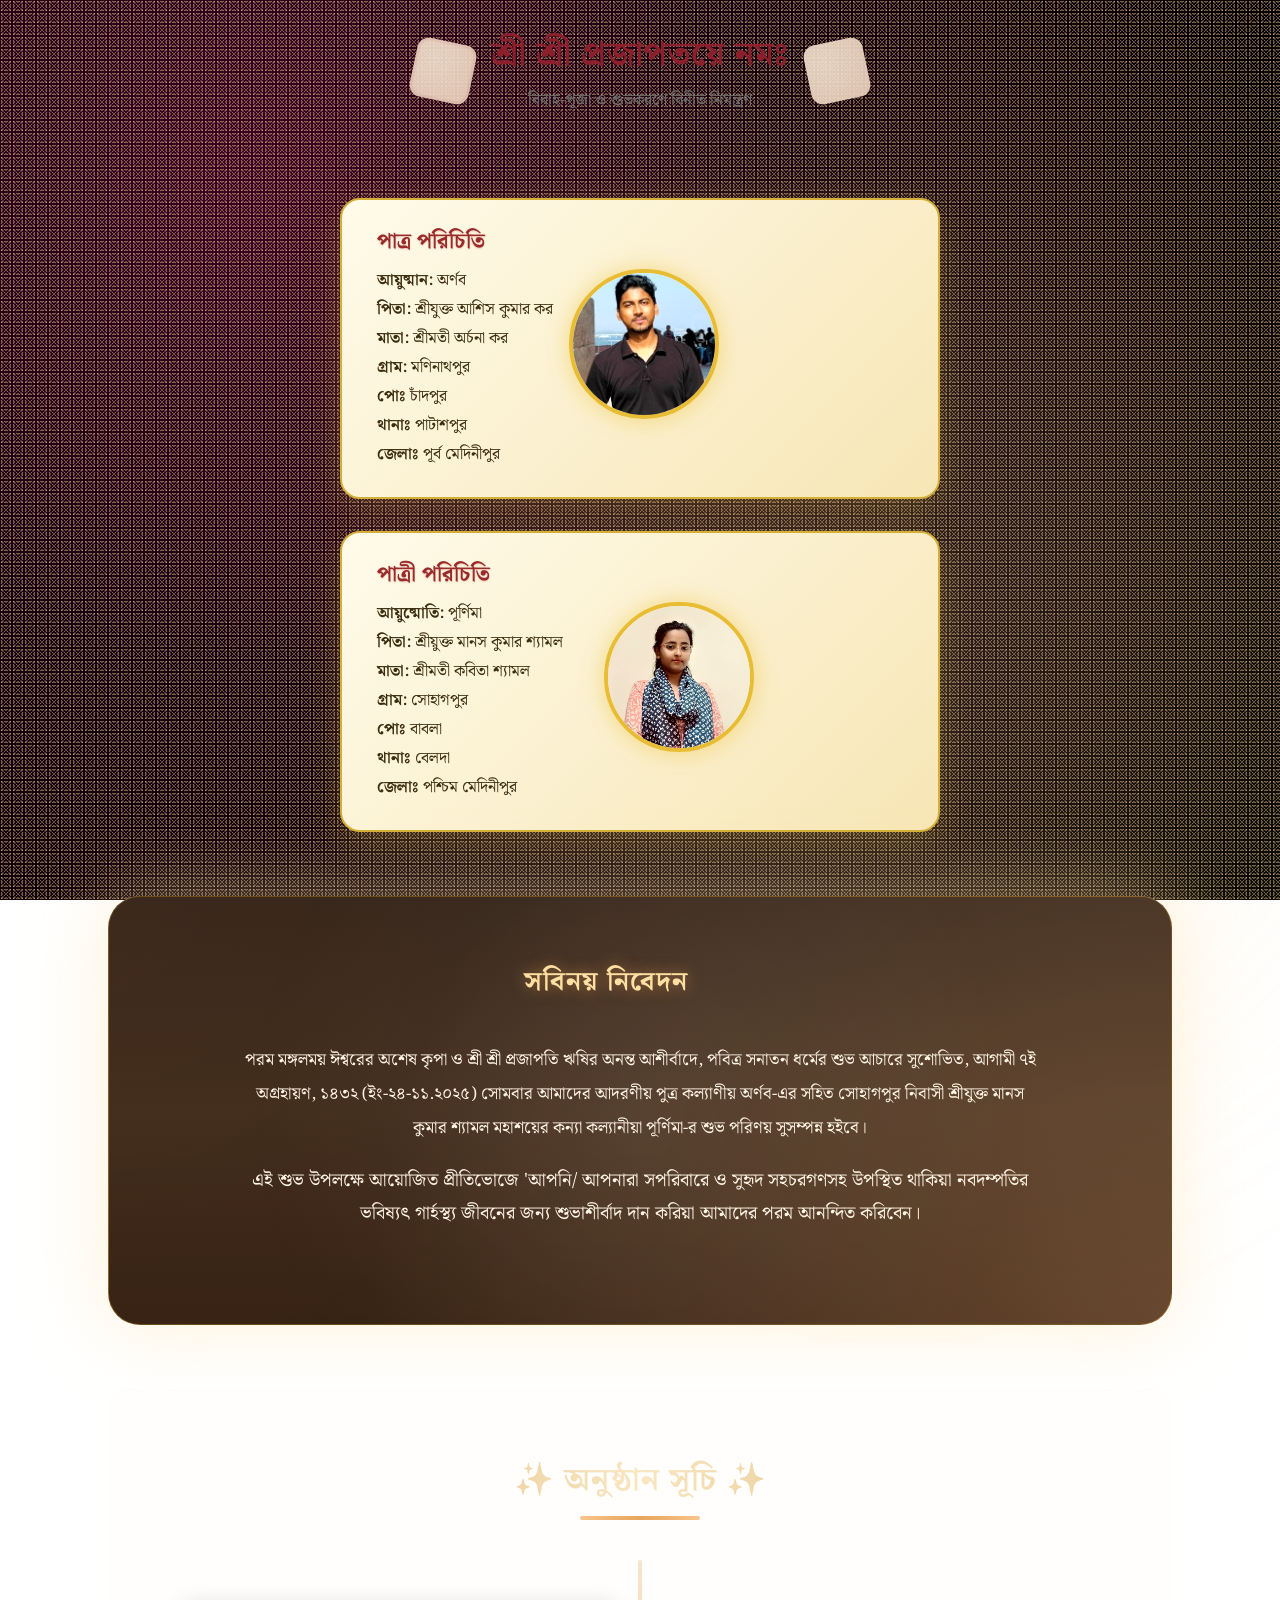
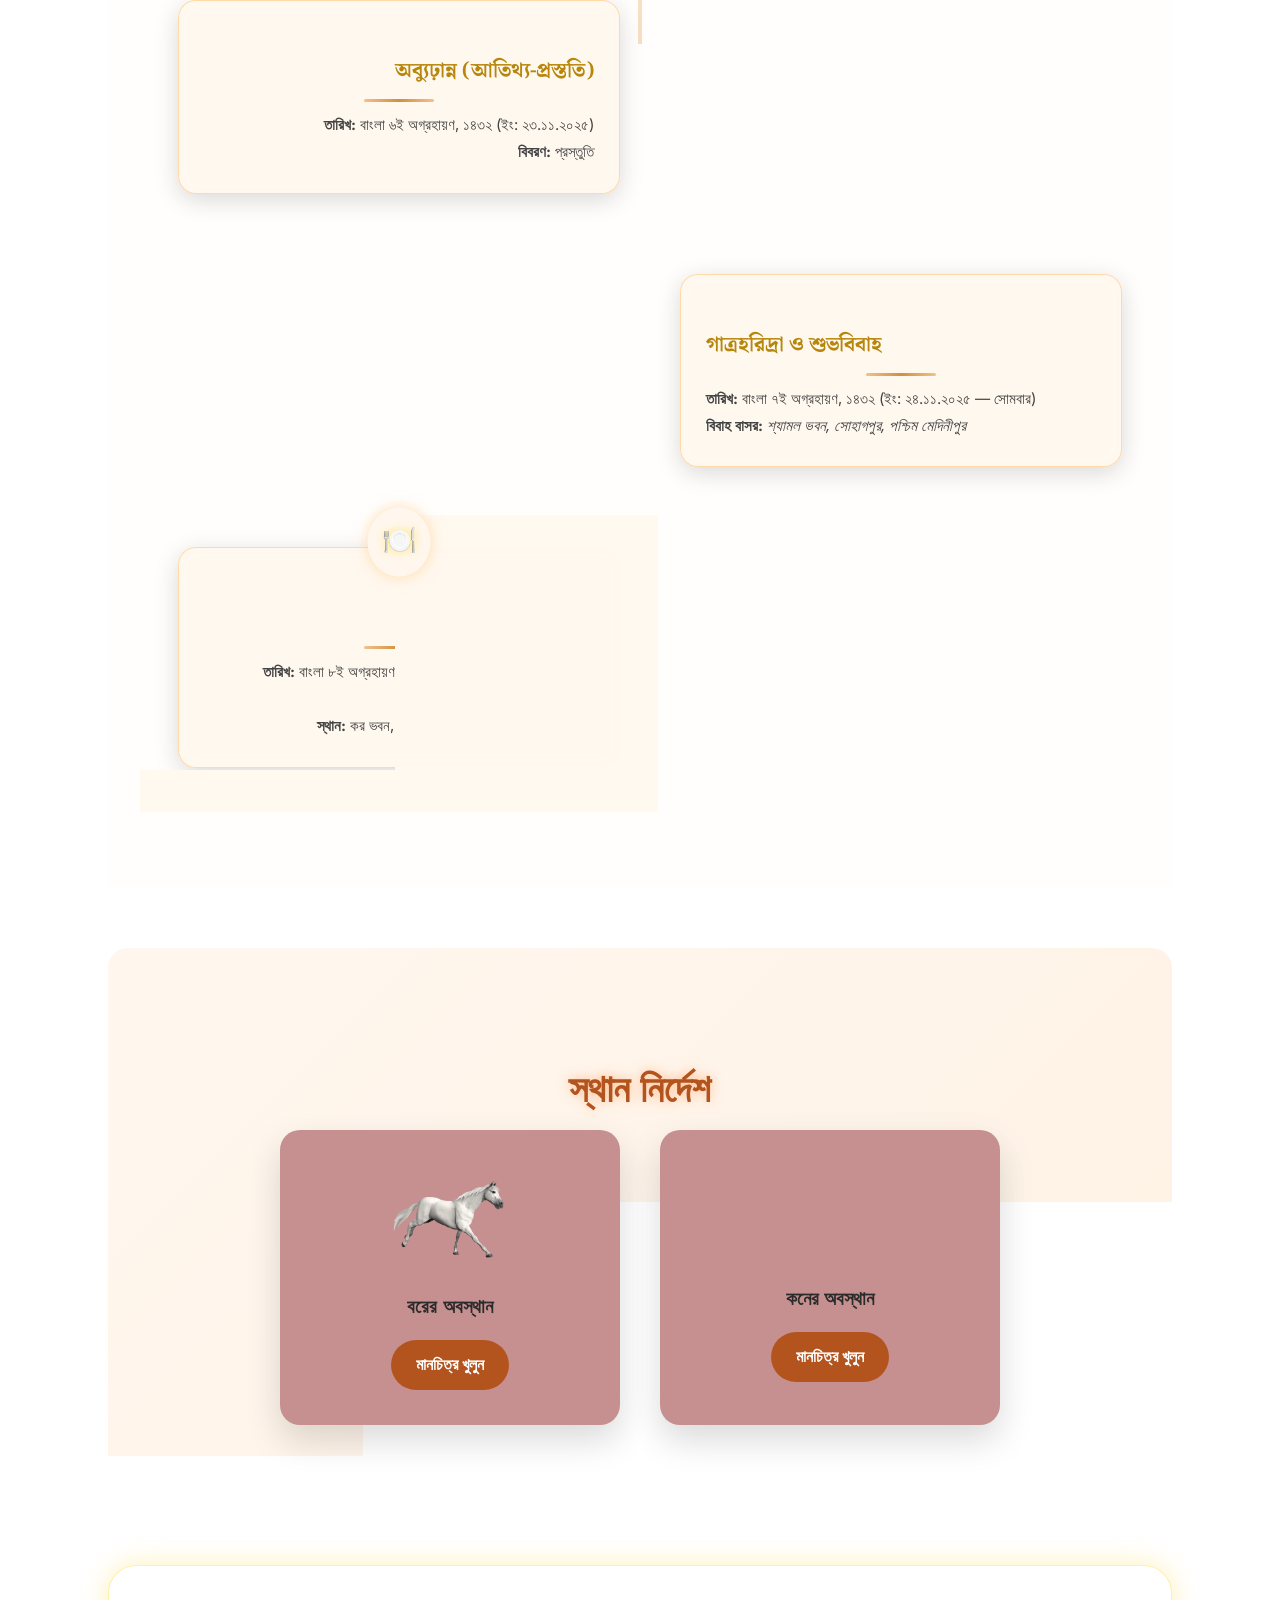
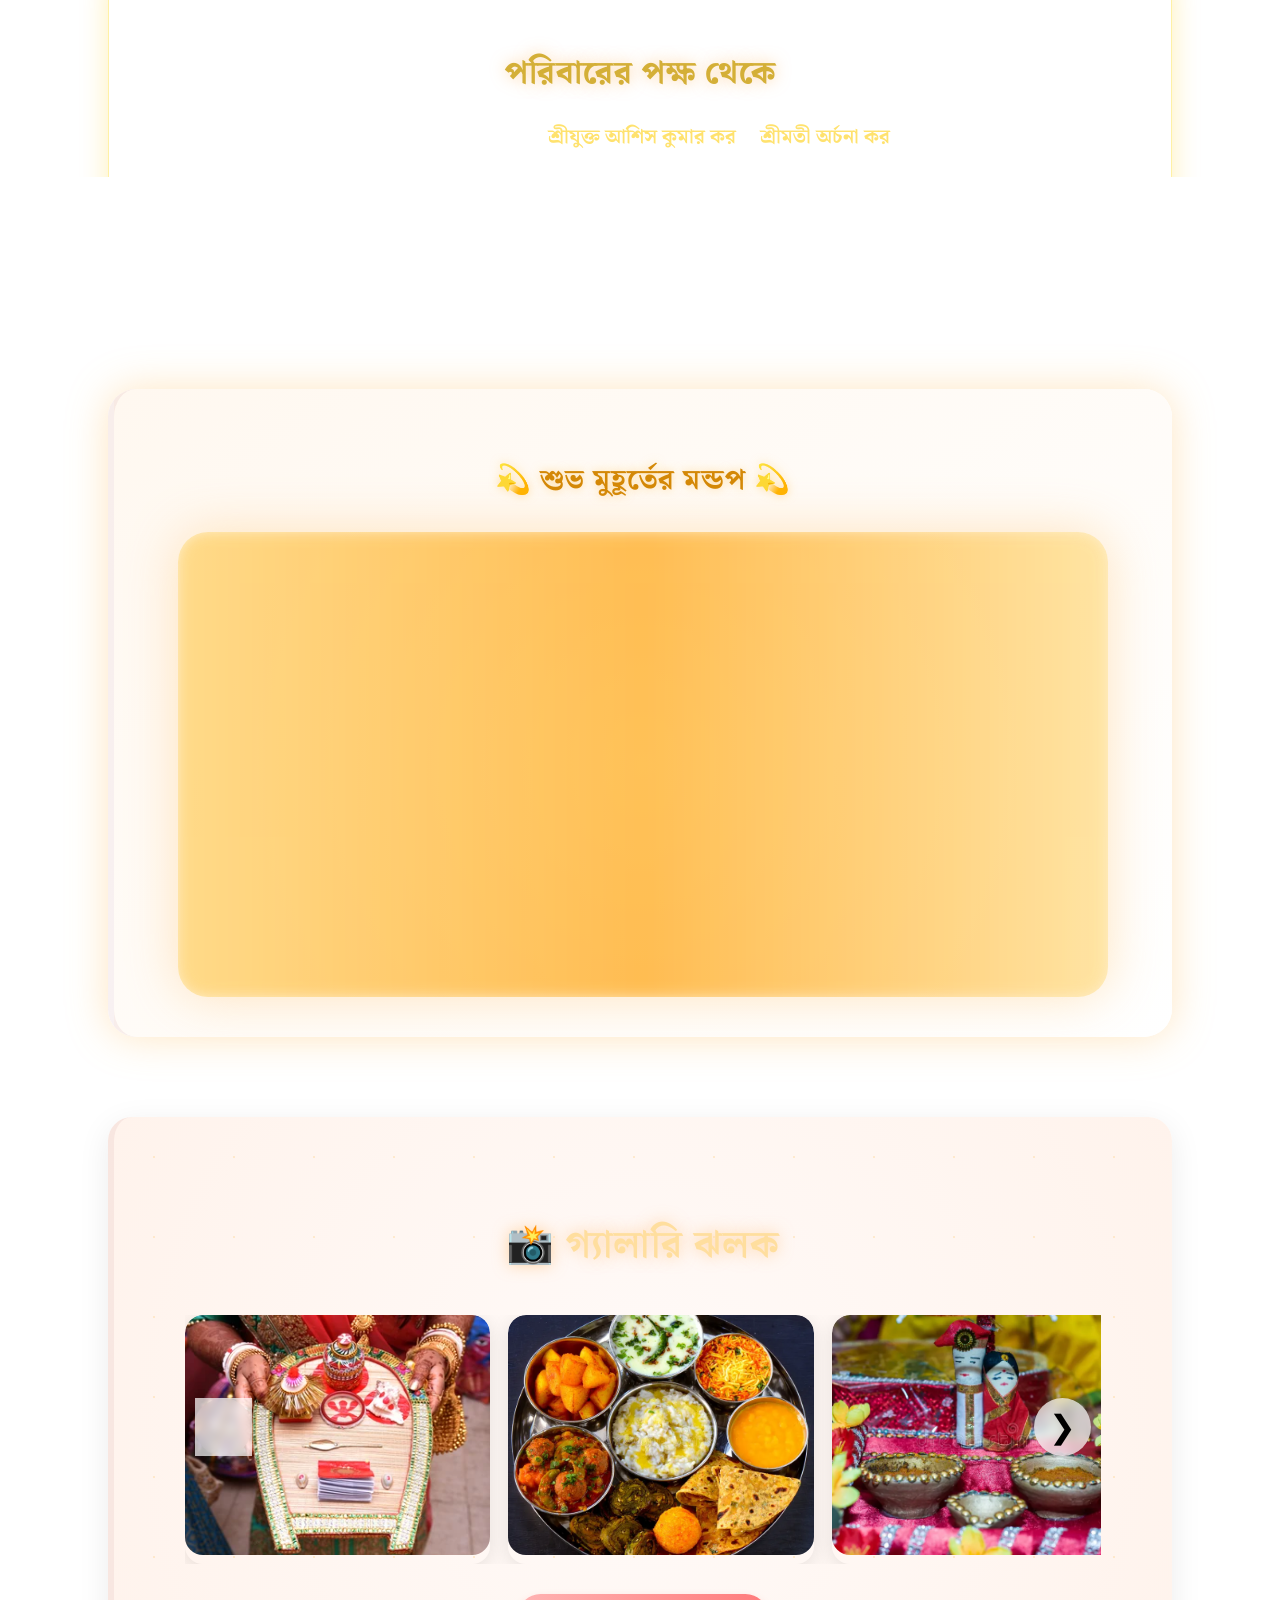
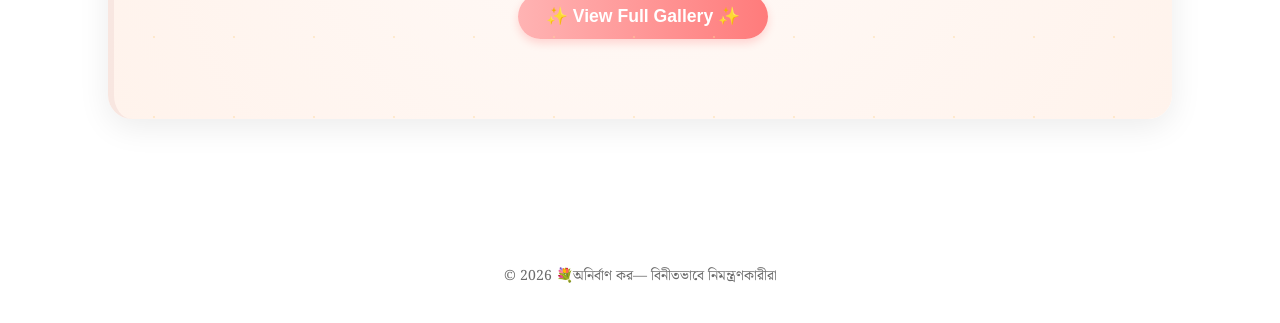
==== main.html @ 9b69ea5e "Initial commit" ====
<!doctype html>
<html lang="bn">
<head>
  <meta charset="utf-8" />
  <meta name="viewport" content="width=device-width,initial-scale=1" />
  <title>শ্রী শ্রী প্রজাপতয়ে নমঃ — নিমন্ত্রণ</title>

  <!-- Google Font (বেঙ্গলি friendly serif + sans) -->
  <link href="https://fonts.googleapis.com/css2?family=Noto+Serif+Bengali:wght@400;700&family=Inter:wght@300;500;700&display=swap" rel="stylesheet">

  <link rel="stylesheet" href="css/style.css" />
</head>
<body>
  <header class="site-header">
    <div class="ornament left"></div>
    <div class="header-inner">
      <h1 class="main-title">শ্রী শ্রী প্রজাপতয়ে নমঃ</h1>
      <p class="subtitle">বিবাহ-পূজা ও শুভকরণে বিনীত নিমন্ত্রণ</p>
    </div>
    <div class="ornament right"></div>
  </header>

  <main class="container">
    <!-- পরিচিতি বিভাগ: দুই কলাম -->
    <section class="person-section">

      <!-- Groom -->
      <div class="person-card groom">
        <div class="person-photo">
          <img src="assets/images/groom.jpeg" alt="অর্ণব">
        </div>
        <div class="person-info">
          <h3>পাত্র পরিচিতি</h3>
          <p><strong>আয়ুষ্মান:</strong> অর্ণব</p>
          <p><strong>পিতা:</strong> শ্রীযুক্ত আশিস কুমার কর</p>
          <p><strong>মাতা:</strong> শ্রীমতী অর্চনা কর</p>
          <p><strong>গ্রাম:</strong> মণিনাথপুর</p>
          <p><strong>পোঃ</strong> চাঁদপুর</p>
          <p><strong>থানাঃ</strong> পাটাশপুর</p>
          <p><strong>জেলাঃ</strong> পূর্ব মেদিনীপুর</p>
        </div>
      </div>
    
      <!-- Bride -->
      <div class="person-card bride">
        <div class="person-photo">
          <img src="assets/images/bride.jpg" alt="পূর্ণিমা">
        </div>
        <div class="person-info">
          <h3>পাত্রী পরিচিতি</h3>
          <p><strong>আয়ুষ্মোতি:</strong> পূর্ণিমা</p>
          <p><strong>পিতা:</strong> শ্রীয়ুক্ত মানস কুমার শ্যামল</p>
          <p><strong>মাতা:</strong> শ্রীমতী কবিতা শ্যামল</p>
          <p><strong>গ্রাম:</strong> সোহাগপুর</p>
          <p><strong>পোঃ</strong> বাবলা</p>
          <p><strong>থানাঃ</strong> বেলদা</p>
          <p><strong>জেলাঃ</strong> পশ্চিম মেদিনীপুর</p>
        </div>
      </div>
    
    </section>


    <!-- 🌸 সবিনয় নিবেদন — Cinematic Voice Invite -->
    <section class="invitation card" id="voiceInvite">
      <div class="invite-header">
        <h2 class="section-title">সবিনয় নিবেদন</h2>
        <button id="voiceToggle" class="voice-btn" aria-label="Toggle Invitation Voice">🔊</button>
      </div>
    
      <div class="invite-body">
        <p class="lead">
          পরম মঙ্গলময় ঈশ্বরের অশেষ কৃপা ও শ্রী শ্রী প্রজাপতি ঋষির অনন্ত আশীর্বাদে, পবিত্র সনাতন ধর্মের শুভ আচারে সুশোভিত, আগামী ৭ই অগ্রহায়ণ, ১৪৩২ (ইং-২৪-১১.২০২৫) সোমবার আমাদের আদরণীয় পুত্র কল্যাণীয় অর্ণব-এর সহিত সোহাগপুর নিবাসী শ্রীযুক্ত মানস কুমার শ্যামল মহাশয়ের কন্যা কল্যানীয়া পূর্ণিমা-র শুভ পরিণয় সুসম্পন্ন হইবে।
        </p>
        <p>
          এই শুভ উপলক্ষে আয়োজিত প্রীতিভোজে 'আপনি/ আপনারা সপরিবারে ও সুহৃদ সহচরগণসহ উপস্থিত থাকিয়া নবদম্পতির ভবিষ্যৎ গার্হস্থ্য জীবনের জন্য শুভাশীর্বাদ দান করিয়া আমাদের পরম আনন্দিত করিবেন।
        </p>
      </div>
    </section>


    <!-- 🌸 PREMIUM WEDDING TIMELINE — PRO MAX VERSION -->
    <section class="programs-premium">
    
      <h2 class="timeline-title">✨ অনুষ্ঠান সূচি ✨</h2>
    
      <div class="timeline">
      
        <!-- Event 1 -->
        <div class="timeline-item">
          <div class="timeline-icon">📅</div>
          <div class="timeline-content glass-card">
            <h4>অব্যুঢ়ান্ন (আতিথ্য-প্রস্ততি)</h4>
            <div class="event-divider"></div>
            <p><strong>তারিখ:</strong> বাংলা ৬ই অগ্রহায়ণ, ১৪৩২ (ইং: ২৩.১১.২০২৫)</p>
            <p><strong>বিবরণ:</strong> প্রস্তুতি</p>
          </div>
        </div>
      
        <!-- Event 2 -->
        <div class="timeline-item">
          <div class="timeline-icon">🔔</div>
          <div class="timeline-content glass-card">
            <h4>গাত্রহরিদ্রা ও শুভবিবাহ</h4>
            <div class="event-divider"></div>
            <p><strong>তারিখ:</strong> বাংলা ৭ই অগ্রহায়ণ, ১৪৩২ (ইং: ২৪.১১.২০২৫ — সোমবার)</p>
            <p><strong>বিবাহ বাসর:</strong> <em>শ্যামল ভবন, সোহাগপুর, পশ্চিম মেদিনীপুর</em></p>
          </div>
        </div>
      
        <!-- Event 3 -->
        <div class="timeline-item">
          <div class="timeline-icon">🍽️</div>
          <div class="timeline-content glass-card">
            <h4>প্রীতিভোজ (রিসেপশন)</h4>
            <div class="event-divider"></div>
            <p><strong>তারিখ:</strong> বাংলা ৮ই অগ্রহায়ণ, ১৪৩২ (ইং: ২৫.১১.২০২৫ — মঙ্গলবার)</p>
            <p><strong>সময়:</strong> বেলা ১২টা</p>
            <p><strong>স্থান:</strong> কর ভবন, মণিনাথপুর, চাঁদপুর, পটাশপুর, পূর্ব মেদিনীপুর</p>
          </div>
        </div>
      
      </div>
    </section>


    <!-- location & map links -->
<!-- ==================== PREMIUM MAP SECTION ==================== -->
<section id="premiumMap" class="map-super-section">

  <h2 class="map-title">স্থান নির্দেশ</h2>
  

  <!-- ANIMATED ROAD BACKGROUND -->
 

  <!-- MAIN CARDS -->
  <div class="map-container">

    <!-- GROOM LOCATION CARD -->
    <div class="map-card groom-card fade-slide">

      <!-- add horse gif -->
      <img src="assets/images/horse.gif" class="map-gif" alt="horse">

      <h3>বরের অবস্থান</h3>

      <a href="https://maps.app.goo.gl/mHEk2GZvdemK3ceE7" target="_blank" class="map-btn">
        মানচিত্র খুলুন
      </a>
    
    </div>


    <!-- BRIDE LOCATION CARD -->
    <div class="map-card bride-card fade-slide">

      <!-- add video -->
      <video class="map-video" autoplay loop muted playsinline>
        <source src="assets/images/Wedding-Car.mp4" type="video/mp4">
      </video>
    
      <h3>কনের অবস্থান</h3>
    
      <a href="https://maps.app.goo.gl/8LGgDTUKbP1ByJfr6" target="_blank" class="map-btn">
        মানচিত্র খুলুন
      </a>
    
    </div>


  </div>
</section>

    
    <!-- পরিবার ও শেষ নোট -->
<!-- 🌸 PREMIUM HOSTS SECTION — PRO MAX VERSION -->
<section class="hosts-pro card fade-up">
  <div class="host-ornaments">
    <img src="assets/images/orn-left.png" class="orn-left" alt="">
    <img src="assets/images/orn-right.png" class="orn-right" alt="">
  </div>

  <h3 class="section-title gold-text">পরিবারের পক্ষ থেকে</h3>

  <div class="host-content">
    <p class="host-text">
      সাদরে নিমন্ত্রণান্তে —  
      <strong class="highlight">শ্রীযুক্ত আশিস কুমার কর</strong> ও  
      <strong class="highlight">শ্রীমতী অর্চনা কর</strong>
    </p>

    <p class="host-sub">
      পরিবার ও অতিথি-বান্ধবগণ।  
      আপনাদের সস্নেহ উপস্থিতিই আমাদের আনন্দের শ্রেষ্ঠ অলঙ্কার ও পরম প্রার্থনীয়।
    </p>
  </div>

</section>

    <!-- 🌸 MANDAP VIDEO SECTION — CINEMATIC PREMIUM -->
    <section class="mandap-video card">
      <h3 class="section-title">💫 শুভ মুহূর্তের মন্ডপ 💫</h3>
    
      <div class="video-frame">
        <div class="video-glow"></div>
        <video id="mandapVideo" class="mandap-clip" autoplay muted loop playsinline>
          <source src="assets/images/mandap-video.mp4" type="video/mp4" />
          আপনার ব্রাউজার ভিডিও সমর্থন করে না।
        </video>
        <div class="video-overlay">
          <p class="overlay-text">"দেখা হচ্ছে সোমবার, সবাই আসবেন।"</p>
        </div>
      </div>
    </section>



    <!-- 🌼 GALLERY PREVIEW SECTION — CINEMATIC PREMIUM VERSION -->
    <section class="gallery-preview card">
      <h3 class="section-title">📸 গ্যালারি ঝলক</h3>
    
      <div class="sparkle-layer"></div>
    
      <div class="gallery-wrapper">
        <div class="gallery-carousel">
          <div class="gallery-item"><img src="assets/images/gallery/gallery1.jpg" alt="Ritual Moment"></div>
          <div class="gallery-item"><img src="assets/images/gallery/gallery2.jpg" alt="Plate Ceremony"></div>
          <div class="gallery-item"><img src="assets/images/gallery/gallery3.jpg" alt="Gauri Puja"></div>
          <div class="gallery-item"><img src="assets/images/gallery/gallery5.jpg" alt="Betal Nuts"></div>
          <div class="gallery-item"><img src="assets/images/gallery/gallery6.jpg" alt="Shagun Items"></div>
          <div class="gallery-item"><img src="assets/images/gallery/gallery7.jpg" alt="Decoration"></div>
          <div class="gallery-item"><img src="assets/images/gallery/gallery8.jpg" alt="Ganesh Sthapana"></div>
          <div class="gallery-item"><img src="assets/images/gallery/gallery9.jpg" alt="Var Puja"></div>
          <div class="gallery-item"><img src="assets/images/gallery/gallery10.jpg" alt="Aarti"></div>
          <div class="gallery-item"><img src="assets/images/gallery/gallery11.jpg" alt="Haldi Moment"></div>
          <div class="gallery-item"><img src="assets/images/gallery/gallery13.jpeg" alt="First Ride"></div>
          <div class="gallery-item"><img src="assets/images/gallery/gallery14.jpeg" alt="Award Show"></div>
          <div class="gallery-item"><img src="assets/images/gallery/gallery15.jpeg" alt="Ranaghati"></div>
          <div class="gallery-item"><img src="assets/images/gallery/gallery16.jpeg" alt="2018 Eden Garden"></div>
          <div class="gallery-item"><img src="assets/images/gallery/gallery17.jpeg" alt="Just Chill"></div>
        </div>
      
        <!-- Controls -->
        <button class="nav-btn prev">❮</button>
        <button class="nav-btn next">❯</button>
      </div>
    
      <button class="gallery-btn">✨ View Full Gallery ✨</button>
    </section>

    <!-- Lightbox (Full Gallery Preview) -->
    <div id="lightbox" class="lightbox">
      <span class="close">&times;</span>
      <img class="lightbox-content" id="lightbox-img" alt="">
      <div class="caption" id="lightbox-caption"></div>
    </div>
  </main>

  <footer class="site-footer">
    <p>© <span id="year"></span> 💐অনির্বাণ কর— বিনীতভাবে নিমন্ত্রণকারীরা</p>
  </footer>

  <script src="js/script.js"></script>
  <audio id="voiceAudio" style="display:none;"></audio>

</body>
</html>
---- css/style.css ----
:root{
  --bg: #fff9e6;         /* মৃদু ক্রিম */
  --card: #fff; 
  --accent: #8b1f2b;     /* গাঢ় লাল/বর্গুনি */
  --accent-2: #c75a3a;   /* সেকেন্ডারি */
  --muted: #6b6b6b;
  --glass: rgba(255,255,255,0.7);
  --radius: 14px;
  --max-width: 1100px;
  font-family: "Inter", system-ui, -apple-system, "Noto Serif Bengali", "Noto Serif", serif;
  color-scheme: light;
}

*{box-sizing:border-box}
html,body{height:100%}
body{
  margin:0;
  padding: 0;
  background: radial-gradient(circle at 20% 20%, #3b0322, #150010 40%, #000000 100%);
  background-attachment: fixed;
  font-family: 'Noto Serif Bengali', serif;
  position: relative;
  overflow-x: hidden;
  color:#2b2b2b;
  -webkit-font-smoothing:antialiased;
  -moz-osx-font-smoothing:grayscale;
  line-height:1.6;
  font-size:16px;
}

/* ✨ SOFT GOLD GLOW LAYER */
body::before {
  content: "";
  position: fixed;
  top: 0;
  left: 0;
  width: 140%;
  height: 140%;
  pointer-events: none;
  background: radial-gradient(circle at center,
              rgba(255, 215, 150, 0.15) 0%,
              rgba(0, 0, 0, 0) 60%);
  filter: blur(80px);
  z-index: -2;
}

/* ✨ ANIMATED GOLD DUST PARTICLES */
body::after {
  content: "";
  position: fixed;
  width: 100%;
  height: 100%;
  top: 0;
  left: 0;
  pointer-events: none;

  background-image:
    radial-gradient(rgba(255, 215, 150, 0.50) 1px, transparent 1px),
    radial-gradient(rgba(255, 215, 150, 0.35) 1px, transparent 1px),
    radial-gradient(rgba(255, 215, 150, 0.20) 1px, transparent 1px);

  background-size: 3px 3px, 4px 4px, 6px 6px;
  animation: goldDust 30s linear infinite;
  z-index: -1;
}

@keyframes goldDust {
  0% { transform: translateY(0px); }
  100% { transform: translateY(-1000px); }
}

/* OPTIONAL: Glow behind all content (very premium) */
.container,
.card,
.section,
.site-header,
.site-footer {
  position: relative;
  z-index: 2;
}

.container{
  max-width:var(--max-width);
  margin:28px auto;
  padding:18px;
}

/* Header */
.site-header{
  display:flex;
  align-items:center;
  justify-content:center;
  gap:18px;
  padding:28px 12px 6px;
  position:relative;
  text-align:center;
}
.header-inner{max-width:880px}
.main-title{
  font-family: "Noto Serif Bengali", serif;
  font-size:34px;
  margin:0 0 6px;
  color:var(--accent);
  letter-spacing:0.6px;
}
.subtitle{
  margin:0;
  color:var(--muted);
  font-weight:500;
}

/* ornament decorations */
.ornament{
  width:60px;
  height:60px;
  background: radial-gradient(circle at 30% 30%, #f7e6d2, #f0d4c0);
  border-radius:12px;
  opacity:0.9;
  transform:rotate(12deg);
}
.ornament.left{box-shadow:inset 0 0 0 3px rgba(139,31,43,0.06)}
.ornament.right{transform:rotate(-12deg)}

/* cards and grid */
.card{
  background:var(--card);
  border-radius:var(--radius);
  box-shadow:0 6px 20px rgba(16,16,16,0.06);
  padding:20px;
  margin:18px 0;
  border-left:6px solid rgba(139,31,43,0.06);
}
.card-grid{display:grid; gap:18px}

/* intro two-col with butterfly */
.intro-section{
  grid-template-columns: 1fr 80px 1fr;
  align-items:center;
  margin-top:12px;
}
.person-card{
  display:flex;
  gap:16px;
  align-items:flex-start;
  padding:14px;
}
.person-avatar{width:108px; flex:0 0 108px}
.person-avatar svg{width:100%; height:auto; display:block}
.person-info h3{
  margin:0 0 8px;
  color:var(--accent);
  font-size:18px;
  font-weight:700;
}
.person-info ul{margin:0; padding:0; list-style:none; color:#3b3b3b}
.person-info li{padding:3px 0; font-size:15px}



/* invitation */
.invitation .section-title{
  /* color:var(--accent); */
  margin:0 0 8px;
  font-size:27px;
  font-family: "Noto Serif Bengali", serif;
}
.invitation .lead{
  font-family: "Noto Serif Bengali", serif;
  font-size:17px;
  margin:10px 0 12px;
  
}

/*  */
/* 🎧 Invitation Voice Section */
.invitation {
  position: relative;
  overflow: hidden;
   background: linear-gradient(
      to bottom right,
      rgba(255, 248, 230, 0.7),
      rgba(255, 241, 210, 0.55)
  );
  backdrop-filter: blur(6px);
  -webkit-backdrop-filter: blur(6px);

  border: 1px solid rgba(203, 149, 41, 0.35);
  border-radius: 16px;
  padding: 25px;
  margin: 40px 0;

  box-shadow: 0 4px 20px rgba(0, 0, 0, 0.08);
}

.invite-header {
  display: flex;
  justify-content: space-between;
  align-items: center;
}

#voiceInvite {
  position: relative;
  overflow: hidden;
  transition: transform 0.3s ease, box-shadow 0.3s ease;
}
#voiceInvite.in-view {
  box-shadow: 0 0 40px rgba(255, 200, 120, 0.3);
  transform: scale(1.02);
}

.voice-btn {
  background: rgba(255, 255, 255, 0.15);
  border: 2px solid #fff;
  border-radius: 50%;
  font-size: 1.4rem;
  padding: 0.5em;
  cursor: pointer;
  color: #fff;
  backdrop-filter: blur(8px);
  transition: all 0.3s ease;
}

.voice-btn:hover {
  background: rgba(255, 255, 255, 0.3);
  transform: scale(1.1);
}

.voice-btn.paused {
  color: #ff6666;
}
.invite-header {
  display: flex;
  justify-content: space-between;
  align-items: center;
}

.voice-btn.muted {
  opacity: 0.7;
}









/* 🌸 INVITATION SECTION — PREMIUM CINEMATIC LOOK */
#voiceInvite {
  position: relative;
  background: linear-gradient(
      180deg,
      rgba(255, 240, 220, 0.1) 0%,
      rgba(255, 210, 160, 0.15) 50%,
      rgba(255, 190, 130, 0.1) 100%
    ),
    radial-gradient(circle at top left, rgba(255, 220, 180, 0.25), transparent 60%),
    radial-gradient(circle at bottom right, rgba(255, 180, 120, 0.25), transparent 70%),
    #1e0f06;
  background-blend-mode: screen, overlay, lighten, normal;
  border-radius: 2rem;
  padding: 4rem 2.5rem;
  margin: 4rem auto;
  color: #fff9f2;
  text-align: center;
  box-shadow: 0 0 60px rgba(255, 180, 100, 0.25);
  overflow: hidden;
  transition: transform 0.4s ease, box-shadow 0.4s ease;
}

#voiceInvite::before {
  content: "";
  position: absolute;
  inset: 0;
  background: url("https://www.transparenttextures.com/patterns/golden-fabric.png");
  opacity: 0.15;
  pointer-events: none;
}

#voiceInvite::after {
  content: "";
  position: absolute;
  inset: 0;
  background: radial-gradient(circle, rgba(255,255,255,0.05), transparent 70%);
  animation: subtleGlow 6s ease-in-out infinite alternate;
}

@keyframes subtleGlow {
  from { opacity: 0.05; }
  to { opacity: 0.15; }
}

#voiceInvite.in-view {
  transform: scale(1.02);
  box-shadow: 0 0 80px rgba(255, 220, 150, 0.4);
}

/* ✨ HEADER */
.invite-header {
  display: flex;
  justify-content: center;
  align-items: center;
  gap: 1.2rem;
  margin-bottom: 2rem;
  position: relative;
}

.section-title {
  font-family: "Noto Serif Bengali", "Cormorant Garamond", serif;
  font-size: 2.4rem;
  color: #ffde9e;
  text-shadow: 0 0 15px rgba(255, 180, 90, 0.5);
  letter-spacing: 1px;
}

.voice-btn {
  background: radial-gradient(circle, #ffd8a3 0%, #f6b75f 100%);
  border: none;
  border-radius: 50%;
  font-size: 1.3rem;
  cursor: pointer;
  padding: 0.6rem 0.7rem;
  color: #7a3e00;
  box-shadow: 0 0 12px rgba(255, 190, 100, 0.4);
  transition: all 0.3s ease;
}
.voice-btn:hover {
  transform: scale(1.15) rotate(10deg);
  box-shadow: 0 0 25px rgba(255, 200, 120, 0.6);
}
.voice-btn.paused {
  background: radial-gradient(circle, #ff9e9e 0%, #ff5f5f 100%);
  color: #3e0000;
}

/* 📜 INVITE BODY */
.invite-body {
  font-family: "Noto Serif Bengali", "Playfair Display", serif;
  font-size: 1.15rem;
  line-height: 2.1rem;
  color: #fff3e2;
  max-width: 800px;
  margin: 0 auto;
  position: relative;
}

.invite-body strong {
  color: #ffcf87;
  text-shadow: 0 0 10px rgba(255, 200, 100, 0.4);
}

.invite-body p {
  margin-bottom: 1.8rem;
  animation: fadeSlideUp 1.6s ease forwards;
  opacity: 0;
}

.invite-body p:nth-child(1) {
  animation-delay: 0.4s;
}
.invite-body p:nth-child(2) {
  animation-delay: 1.2s;
}

@keyframes fadeSlideUp {
  0% {
    transform: translateY(15px);
    opacity: 0;
  }
  100% {
    transform: translateY(0);
    opacity: 1;
  }
}

/* ✨ Floating sparkles for cinematic charm */
#voiceInvite .sparkle {
  position: absolute;
  width: 6px;
  height: 6px;
  background: radial-gradient(circle, #fff8e5, transparent);
  border-radius: 50%;
  opacity: 0.8;
  animation: sparkleFloat 6s linear infinite;
}

@keyframes sparkleFloat {
  0% { transform: translateY(0) scale(0.8); opacity: 0.8; }
  50% { transform: translateY(-25px) scale(1.2); opacity: 1; }
  100% { transform: translateY(0) scale(0.8); opacity: 0.8; }
}










/* programs grid */
/* -------------------------------
   PREMIUM WEDDING TIMELINE
-------------------------------- */
.programs-premium {
  margin: 60px auto;
  text-align: center;
  background: rgba(255, 245, 230, 0.1); /* soft cream tint */
  padding: 40px 20px;
  border-radius: 16px;
  backdrop-filter: blur(2px);
}


  .timeline-title {
  font-family: "Noto Serif Bengali", serif;
  font-size: 2rem;
  text-align: center;
  font-weight: 700;
  background: linear-gradient(90deg, #d4a55a, #f8e7c2, #d4a55a);
  -webkit-background-clip: text;
  color: transparent;
  letter-spacing: 1px;
  margin-bottom: 25px;
}


.timeline-title::after {
  content: "";
  width: 120px;
  height: 4px;
  background: linear-gradient(90deg, #f8c48a, #e8a45c, #f8c48a);
  display: block;
  margin: 10px auto 0;
  border-radius: 50px;
}

/* Timeline base */
.timeline {
  position: relative;
  margin: 40px auto;
  padding-left: 20px;
}

.timeline::before {
  content: "";
  position: absolute;
  width: 4px;
  top: 0;
  bottom: 0;
  left: 50%;
  transform: translateX(-50%);
  background: linear-gradient(#f0d2aa, #e8a45c, #f0d2aa);
  border-radius: 50px;
  opacity: 0.6;
}

/* Timeline Items */
.timeline-item {
  position: relative;
  width: 50%;
  padding: 30px 20px;
}

.timeline-item:nth-child(odd) {
  left: 0;
  text-align: right;
}

.timeline-item:nth-child(even) {
  left: 50%;
  text-align: left;
}

.timeline-content h4 {
  font-family: "Noto Serif Bengali", serif;
  font-size: 1.3rem;
  font-weight: 700;
  color: #b8860b;
  margin-bottom: 10px;
}
.timeline-content p {
  font-family: "Inter", sans-serif;
  font-size: 0.95rem;
  line-height: 1.5;
  color: #444;
  margin: 4px 0;
}


/* Timeline Icons */
.timeline-icon {
  position: absolute;
  font-size: 1.8rem;
  text-shadow: 0 0 8px rgba(255, 215, 0, 0.5);
  top: 35px;
  left: 50%;
  transform: translate(-50%, -50%);
  background: #fff7ee;
  font-size: 28px;
  padding: 12px 14px;
  border-radius: 50%;
  box-shadow: 0 0 15px rgba(255, 199, 123, 0.6);
  z-index: 10;
  animation: pulseGlow 2s infinite ease-in-out;
}

@keyframes pulseGlow {
  0% { box-shadow: 0 0 10px rgba(255, 199, 123, 0.5); }
  50% { box-shadow: 0 0 22px rgba(255, 180, 90, 1); }
  100% { box-shadow: 0 0 10px rgba(255, 199, 123, 0.5); }
}

/* Glass Morphism Event Cards */
.glass-card {
  backdrop-filter: blur(10px);
  background: rgba(255, 245, 230, 0.55);
  border-radius: 18px;
  padding: 25px;
  margin: 10px;
  box-shadow: 0 6px 25px rgba(0,0,0,0.15);
  border: 1px solid rgba(255, 199, 123, 0.6);
  transition: 0.3s ease-in-out;
}

.glass-card:hover {
  transform: translateY(-6px) scale(1.02);
  box-shadow: 0 12px 30px rgba(255, 180, 90, 0.5);
}

/* Gold Divider inside card */
.event-divider {
  height: 3px;
  width: 70px;
  background: linear-gradient(90deg, #f0c28b, #d18f40, #f0c28b);
  border-radius: 50px;
  margin: 12px auto;
}

/* Responsive */
@media(max-width: 768px) {
  .timeline::before { left: 20px; }

  .timeline-item {
    width: 100%;
    left: 0 !important;
    text-align: left !important;
    padding-left: 50px;
  }

  .timeline-icon {
    left: 20px;
    transform: translateY(-50%);
  }
}


/* Mobile Responsive */
@media (max-width: 600px) {

  .timeline-title {
    font-size: 1.5rem;
    letter-spacing: 0.5px;
    margin-bottom: 15px;
  }

  .timeline-card {
    padding: 15px;
  }

  .timeline-icon {
    font-size: 1.4rem;
  }

  .timeline-content h4 {
    font-size: 1.1rem;
    margin-bottom: 6px;
  }

  .timeline-content p {
    font-size: 0.85rem;
    line-height: 1.4;
  }

  .programs-premium {
    padding: 25px 15px;
  }
}









/* ============= PREMIUM HOST SECTION ============= */

.hosts-pro {
  position: relative;
  padding: 50px 35px;
  margin-top: 60px;
  border-radius: 28px;
  background: rgba(255, 255, 255, 0.15);
  backdrop-filter: blur(12px);
  border: 1px solid rgba(255, 215, 0, 0.35);
  box-shadow: 0 0 28px rgba(255, 200, 0, 0.28);
  overflow: hidden;
  text-align: center;
}

/* Gold Text */
.gold-text {
  color: #d4af37;
  font-size: 32px;
  font-weight: 800;
  letter-spacing: 1px;
  margin-bottom: 18px;
}

/* Ornament decorations */
.host-ornaments img {
  position: absolute;
  width: 90px;
  opacity: 0.9;
}

.orn-left {
  top: -10px;
  left: -10px;
}

.orn-right {
  top: -10px;
  right: -10px;
  transform: scaleX(-1);
}

/* Host text */
.host-content {
  max-width: 600px;
  margin: auto;
  line-height: 1.8;
}

.host-text {
  font-size: 20px;
  color: #ffffff;
  font-weight: 500;
}

.highlight {
  color: #ffe26e;
  font-weight: 700;
}

.host-sub {
  margin-top: 12px;
  font-size: 18px;
  opacity: 0.9;
  color: #bd5050;
}




/* Fade-up animation */
.fade-up {
  opacity: 0;
  transform: translateY(25px);
  animation: fadeUp 1.2s ease-out forwards;
}

@keyframes fadeUp {
  to {
    opacity: 1;
    transform: translateY(0px);
  }
}












/* maps list */
/* ==================== PREMIUM MAP SECTION ==================== */
.map-gif {
  width: 100%;
  max-width: 180px;
  display: block;
  margin: 0 auto 10px;
}

.map-video {
  width: 100%;
  max-width: 200px;
  border-radius: 10px;
  margin: 0 auto 10px;
  display: block;
}

.map-super-section {
  padding: 80px 20px;

  /* Transparent gradient */
  background: linear-gradient(135deg, rgba(255,240,225,0.55), rgba(255,230,206,0.55));

  backdrop-filter: blur(3px);  /* premium soft blur */
  -webkit-backdrop-filter: blur(6px);

  border-radius: 20px;
  text-align: center;
  font-family: 'Poppins', sans-serif;
  position: relative;
  overflow: hidden;
}

.map-title {
  font-size: 38px;
  font-weight: 700;
  color: #b3541e;
  margin-bottom: 10px;
  text-shadow: 0 0 12px rgba(255,150,80,0.6);
}

.map-sub {
  color: #5a2d0c;
  font-size: 17px;
  margin-bottom: 40px;
}



/* ---------- CARDS ---------- */
.map-container {
  display: flex;
  justify-content: center;
  flex-wrap: wrap;
  gap: 40px;
}

.map-card {
  width: 340px;
  background: #c79090;
  padding: 35px 25px;
  border-radius: 20px;
  box-shadow: 0 15px 35px rgba(0,0,0,0.15);
  transform: translateY(60px);
  opacity: 0;
  animation: fadeSlide 1.2s forwards ease-out;
  position: relative;
}

.groom-card { animation-delay: 0.2s; }
.bride-card { animation-delay: 0.5s; }

@keyframes fadeSlide {
  to {
    opacity: 1;
    transform: translateY(0);
  }
}

/* ---------- CARTOON CHARACTERS ---------- */

.character-wrap {
  position: relative;
  height: 180px;
  margin-bottom: 15px;
}

.character {
  width: 120px;
  position: absolute;
  bottom: 0;
  left: 50%;
  transform: translateX(-50%);
  animation: float 3s ease-in-out infinite;
}

@keyframes float {
  0% { transform: translate(-50%, 0); }
  50% { transform: translate(-50%, -12px); }
  100% { transform: translate(-50%, 0); }
}

/* ---------- HOVER HORSE / CAR FLY EFFECT ---------- */

.hover-horse,
.hover-car {
  width: 90px;
  position: absolute;
  bottom: -10px;
  animation: fly 4s ease-in-out infinite;
}

.hover-horse { left: -30px; }
.hover-car { right: -30px; }

@keyframes fly {
  0% { transform: translateY(0) rotate(-5deg); }
  50% { transform: translateY(-20px) rotate(5deg); }
  100% { transform: translateY(0) rotate(-5deg); }
}

/* ---------- BUTTON ---------- */
.map-btn {
  padding: 12px 25px;
  background: #b3541e;
  color: #fff;
  border-radius: 40px;
  text-decoration: none;
  font-weight: 600;
  display: inline-block;
  transition: 0.3s;
}

.map-btn:hover {
  background: #d06527;
  box-shadow: 0 0 15px rgba(255,150,90,1);
}
















/* 🌸 MANDAP VIDEO — CINEMATIC LARGE FRAME */
.mandap-video {
  text-align: center;
  position: relative;
  margin: 5rem auto;
  padding: 2.5rem;
  border-radius: 28px;
  background: linear-gradient(145deg, #fff8f0, #fff);
  box-shadow: 0 0 40px rgba(255, 182, 80, 0.35);
}

.mandap-video .section-title {
  font-family: "Noto Serif Bengali", serif;
  font-size: 1.8rem;
  color: #d48806;
  margin-bottom: 1.8rem;
  text-shadow: 0 0 10px rgba(255, 202, 100, 0.6);
}

/* 🎞️ Enlarged video frame */
.video-frame {
  position: relative;
  overflow: hidden;
  border-radius: 30px;
  width: 95%;
  max-width: 1200px; /* much larger now */
  margin: 0 auto;
  box-shadow: 0 0 50px rgba(255, 200, 120, 0.45);
  background: linear-gradient(145deg, #fff7e6, #fff2d9);
}

.video-frame::before {
  content: "";
  position: absolute;
  inset: -3px;
  border-radius: 32px;
  background: linear-gradient(90deg, #ffd67a, #ffae34, #ffe29a);
  z-index: 1;
  opacity: 0.85;
  pointer-events: none;
  filter: blur(8px);
}

/* 🎬 Video */
.mandap-clip {
  width: 100%;
  height: auto;
  display: block;
  border-radius: 30px;
  position: relative;
  z-index: 2;
  transform: scale(1.02); /* slight upscale to fill area nicely */
}

/* ✨ Soft Glow */
.video-glow {
  position: absolute;
  inset: 0;
  background: radial-gradient(circle at center, rgba(255, 210, 90, 0.15), transparent 80%);
  mix-blend-mode: screen;
  z-index: 3;
  animation: glowPulse 6s ease-in-out infinite;
}

@keyframes glowPulse {
  0%, 100% {
    opacity: 0.4;
    filter: blur(4px);
  }
  50% {
    opacity: 0.9;
    filter: blur(8px);
  }
}

/* ✨ Overlay container for subtitle */
.video-overlay {
  position: absolute;
  inset: 0;
  display: flex;
  justify-content: center;
  align-items: center;
  z-index: 4;
  pointer-events: none;
}

/* ✨ Subtitle Text — Royal Gold Shine ✨ */
.overlay-text {
  position: absolute;
  bottom: 10%;
  left: 50%;
  transform: translateX(-50%) translateY(40px);
  font-family: "Noto Serif Bengali", serif;
  font-weight: 600;
  font-size: 1.5rem;
  text-align: center;
  letter-spacing: 1.1px;
  line-height: 1.3;
  background: linear-gradient(
    90deg,
    rgb(57, 57, 211) 0%,
    rgb(70, 86, 230) 25%,
    rgb(10, 4, 128) 50%,
    rgb(208, 208, 13) 75%,
    rgb(161, 132, 4) 100%
  );
  background-size: 250% auto;
  -webkit-background-clip: text;
  -webkit-text-fill-color: transparent;
  text-shadow:
    0 0 15px rgba(255, 220, 120, 0.9),
    0 0 45px rgba(255, 180, 60, 0.6);
  opacity: 0;
  z-index: 5;
  animation: subtitleAppear 10s ease-in-out;
}

@keyframes subtitleAppear {
  0% {
    opacity: 0;
    transform: translate(-50%, 50px);
    background-position: 0% 50%;
  }
  15% {
    opacity: 1;
    transform: translate(-50%, 0);
    background-position: 100% 50%;
  }
  50% {
    opacity: 1;
    background-position: 200% 50%;
  }
  80% {
    opacity: 0.9;
    transform: translate(-50%, -15px);
  }
  100% {
    opacity: 0;
    transform: translate(-50%, -50px);
  }
}

/* 📱 Responsive tweaks */
@media (max-width: 768px) {
  .mandap-video {
    margin: 2.5rem 1rem;
    padding: 1.2rem;
  }

  .video-frame {
    width: 100%;
    border-radius: 20px;
  }

  .overlay-text {
    font-weight:bolder;
    font-size: 1.4rem;
    bottom: 12%;
  }
}


























/* 🌼 Gallery Preview Section */
.gallery-preview {
  text-align: center;
  margin: 4rem 0;
  position: relative;
}

.carousel-container {
  overflow: hidden;
  border: 4px solid rgba(212,175,55,0.7);
  border-radius: 20px;
  margin: 1.5rem auto;
  width: 90%;
  max-width: 600px;
  position: relative;
  box-shadow: 0 0 25px rgba(212,175,55,0.4);
}

.carousel {
  display: flex;
  width: calc(100% * 6);
  animation: slideGallery 25s infinite linear;
}

.carousel img {
  width: 100%;
  flex-shrink: 0;
  object-fit: cover;
  border-right: 2px solid rgba(212,175,55,0.4);
}

/* Sparkle glow border (Lottie-like illusion) */
.carousel-container::before {
  content: "";
  position: absolute;
  inset: 0;
  border-radius: 20px;
  pointer-events: none;
  background: linear-gradient(120deg, transparent, rgba(212,175,55,0.4), transparent);
  animation: shimmer 2.5s infinite;
}

.gallery-btn {
  background: linear-gradient(90deg, #d4af37, #f9e7ac);
  color: #7b1113;
  font-weight: bold;
  padding: 10px 25px;
  border-radius: 30px;
  border: none;
  cursor: pointer;
  transition: all 0.3s ease;
  box-shadow: 0 0 15px rgba(212,175,55,0.4);
}
.gallery-btn:hover {
  transform: scale(1.05);
  box-shadow: 0 0 25px rgba(212,175,55,0.6);
}

/* ✨ Animations */
@keyframes goldPulse {
  from { box-shadow: 0 0 20px rgba(212,175,55,0.2); }
  to { box-shadow: 0 0 40px rgba(212,175,55,0.5); }
}
@keyframes fadeSlide {
  from { opacity: 0; transform: translateY(10px); }
  to { opacity: 1; transform: translateY(0); }
}
@keyframes slideGallery {
  0% { transform: translateX(0); }
  100% { transform: translateX(-83.33%); }
}
@keyframes shimmer {
  0% { background-position: -200px 0; }
  100% { background-position: 200px 0; }
}



/* footer */
.site-footer{
  margin-top:26px;
  text-align:center;
  padding:22px 10px;
  color:var(--muted);
  font-size:14px;
}

/* responsive */
@media (max-width:880px){
  .intro-section{grid-template-columns:1fr 60px 1fr; gap:8px}
  .person-avatar{width:78px; flex:0 0 78px}
}
@media (max-width:720px){
  .intro-section{grid-template-columns:1fr; gap:12px}
  .butterfly-spot{order:2; margin:8px 0}
  .person-card{padding:12px}
}

.border-spark {
  position: absolute;
  width: 6px;
  height: 6px;
  background: radial-gradient(circle, #fff9c4 0%, transparent 70%);
  border-radius: 50%;
  animation: sparklePop 1.5s ease-out;
}
@keyframes sparklePop {
  from { transform: scale(0); opacity: 1; }
  to { transform: scale(1.8); opacity: 0; }
}

.person-avatar {
  display: flex;
  justify-content: center;
  margin-bottom: 10px;
}

.profile-photo {
  width: 150px;
  height: 150px;
  object-fit: cover;
  border-radius: 50%;
  border: 4px solid #d4af37; /* elegant gold tone */
  box-shadow: 0 0 25px rgba(212, 175, 55, 0.6);
  transition: transform 0.4s ease, box-shadow 0.4s ease;
}

.profile-photo:hover {
  transform: scale(1.05);
  box-shadow: 0 0 40px rgba(255, 210, 120, 0.9);
}


.person-section {
  display: flex;
  flex-direction: column;
  gap: 2rem;
  align-items: center;
  margin-top: 2rem;
  animation: fadeContainer 1.2s ease-in-out;
}

/* Card container */
.person-card {
  display: flex;
  align-items: center;
  justify-content: flex-start;
  background: linear-gradient(135deg, #fffbea, #f7e6b5);
  border: 2px solid #d4af37;
  border-radius: 20px;
  padding: 25px 35px;
  box-shadow: 0 10px 35px rgba(212, 175, 55, 0.25);
  width: 90%;
  max-width: 600px;
  transition: all 0.5s ease;
  opacity: 0;
  transform: translateY(40px);
  animation: fadeUp 1.2s ease forwards;
}

/* On hover, glow softly */
.person-card:hover {
  transform: translateY(-5px);
  box-shadow: 0 15px 40px rgba(255, 215, 0, 0.5);
}

.person-card:hover img {
  transform: scale(1.04);
  filter: brightness(1.12) contrast(1.15);
}

.person-card img.touch-active {
  transform: scale(1.04);
  filter: brightness(1.12) contrast(1.15);
}

/* Groom and bride alternate sides */
.person-card.groom .person-photo {
  order: 1;
  margin-right: 25px;
}
.person-card.bride .person-photo {
  order: 2;
  margin-left: 25px;
}

.person-photo {
  position: relative;
}

.person-photo::before {
  content: "";
  position: absolute;
  top: 50%;
  left: 50%;
  transform: translate(-50%, -50%);
  width: 180px;
  height: 180px;
  background: radial-gradient(circle, rgba(255, 223, 133, 0.5), transparent 70%);
  border-radius: 50%;
  animation: glowPulse 3s ease-in-out infinite;
  z-index: 0;
}

/* Photo style */
.person-photo img {
  width: 150px;
  height: 150px;
  border-radius: 50%;
  border: 4px solid #d4af37;
  object-fit: cover;
  box-shadow: 0 0 25px rgba(212, 175, 55, 0.45);
  position: relative;
  z-index: 1;
  filter: brightness(1.05) contrast(1.1);
  transition: all 0.4s ease;
}

/* Text info */
.person-info {
  font-family: "Noto Serif Bengali", serif;
  color: #3b2d0f;
  z-index: 2;
}
.person-info h3 {
  font-size: 1.35rem;
  margin-bottom: 0.6rem;
  color: #9b2b2b;
  font-weight: 700;
  text-shadow: 0 1px 2px rgba(155, 43, 43, 0.2);
}

.person-info p {
  margin: 5px 0;
  font-size: 1rem;
  line-height: 1.5;
}

/* Animations */
@keyframes fadeUp {
  from {
    opacity: 0;
    transform: translateY(40px);
  }
  to {
    opacity: 1;
    transform: translateY(0);
  }
}

@keyframes fadeContainer {
  from {
    opacity: 0;
  }
  to {
    opacity: 1;
  }
}

@keyframes glowPulse {
  0%, 100% {
    opacity: 0.5;
    transform: translate(-50%, -50%) scale(1);
  }
  50% {
    opacity: 0.9;
    transform: translate(-50%, -50%) scale(1.08);
  }
}

/* Responsive layout */
@media (max-width: 600px) {
  .person-card {
    flex-direction: column;
    text-align: center;
    padding: 20px;
  }

  .person-card.groom .person-photo,
  .person-card.bride .person-photo {
    order: 1;
    margin: 0 0 15px 0;
  }

  .person-info {
    text-align: center;
  }
  .person-photo::before {
    width: 160px;
    height: 160px;
  }
}


/* 🌸 GALLERY PREVIEW CINEMATIC PRO STYLING */
.gallery-preview {
  position: relative;
  text-align: center;
  padding: 60px 20px 80px;
  background: radial-gradient(circle at center, #fffaf8 0%, #fff3ec 100%);
  border-radius: 24px;
  box-shadow: 0 8px 32px rgba(0,0,0,0.08);
  overflow: hidden;
}

/* Floating sparkles */
.sparkle-layer {
  pointer-events: none;
  position: absolute;
  inset: 0;
  background-image: radial-gradient(circle, rgba(255,215,150,0.8) 1px, transparent 1px);
  background-size: 80px 80px;
  animation: sparkleMove 20s linear infinite;
  opacity: 0.5;
}
@keyframes sparkleMove {
  0% { background-position: 0 0; }
  100% { background-position: 200px 400px; }
}

.gallery-wrapper {
  position: relative;
  width: 90%;
  max-width: 950px;
  margin: 0 auto;
  overflow: hidden;
}

.gallery-carousel {
  display: flex;
  transition: transform 0.6s ease-in-out;
  gap: 18px;
}

.gallery-item {
  flex: 0 0 33.33%;
  border-radius: 18px;
  overflow: hidden;
  position: relative;
  box-shadow: 0 4px 20px rgba(0,0,0,0.1);
}

.gallery-item img {
  width: 100%;
  height: 240px;
  object-fit: cover;
  border-radius: 18px;
  transition: transform 0.6s ease, filter 0.4s ease, box-shadow 0.3s ease;
}

.gallery-item:hover img {
  transform: scale(1.08);
  filter: brightness(1.2);
  box-shadow: 0 0 20px rgba(255,200,100,0.6);
}

.nav-btn {
  position: absolute;
  top: 45%;
  transform: translateY(-50%);
  background: rgba(255,255,255,0.7);
  border: none;
  font-size: 2rem;
  cursor: pointer;
  border-radius: 50%;
  padding: 10px 15px;
  backdrop-filter: blur(4px);
  transition: all 0.3s ease;
  z-index: 10;
}
.nav-btn:hover {
  background: rgba(255,255,255,0.9);
  transform: translateY(-50%) scale(1.1);
}
.nav-btn.prev { left: 10px; }
.nav-btn.next { right: 10px; }

.gallery-btn {
  margin-top: 30px;
  background: linear-gradient(90deg, #ffb3b3, #ff7b7b);
  border: none;
  color: #fff;
  padding: 12px 28px;
  font-size: 1.1rem;
  border-radius: 25px;
  cursor: pointer;
  box-shadow: 0 4px 10px rgba(255,0,0,0.15);
  transition: transform 0.3s ease, box-shadow 0.3s ease;
}
.gallery-btn:hover {
  transform: scale(1.05);
  box-shadow: 0 6px 20px rgba(255,0,0,0.25);
}

/* Lightbox Styling */
.lightbox {
  display: none;
  position: fixed;
  z-index: 999;
  padding-top: 70px;
  left: 0; top: 0;
  width: 100%; height: 100%;
  background-color: rgba(0,0,0,0.9);
}

.lightbox-content {
  margin: auto;
  display: block;
  width: 85%;
  max-width: 800px;
  border-radius: 10px;
  box-shadow: 0 0 30px rgba(255,255,255,0.3);
}

.caption {
  text-align: center;
  color: #f1f1f1;
  padding: 10px 0;
  font-size: 1.2rem;
}

.close {
  position: absolute;
  top: 20px; right: 35px;
  color: #fff;
  font-size: 2.5rem;
  font-weight: bold;
  cursor: pointer;
}

/* Responsive */
@media (max-width: 768px) {
  .gallery-item { flex: 0 0 80%; }
  .gallery-item img { height: 200px; }
}
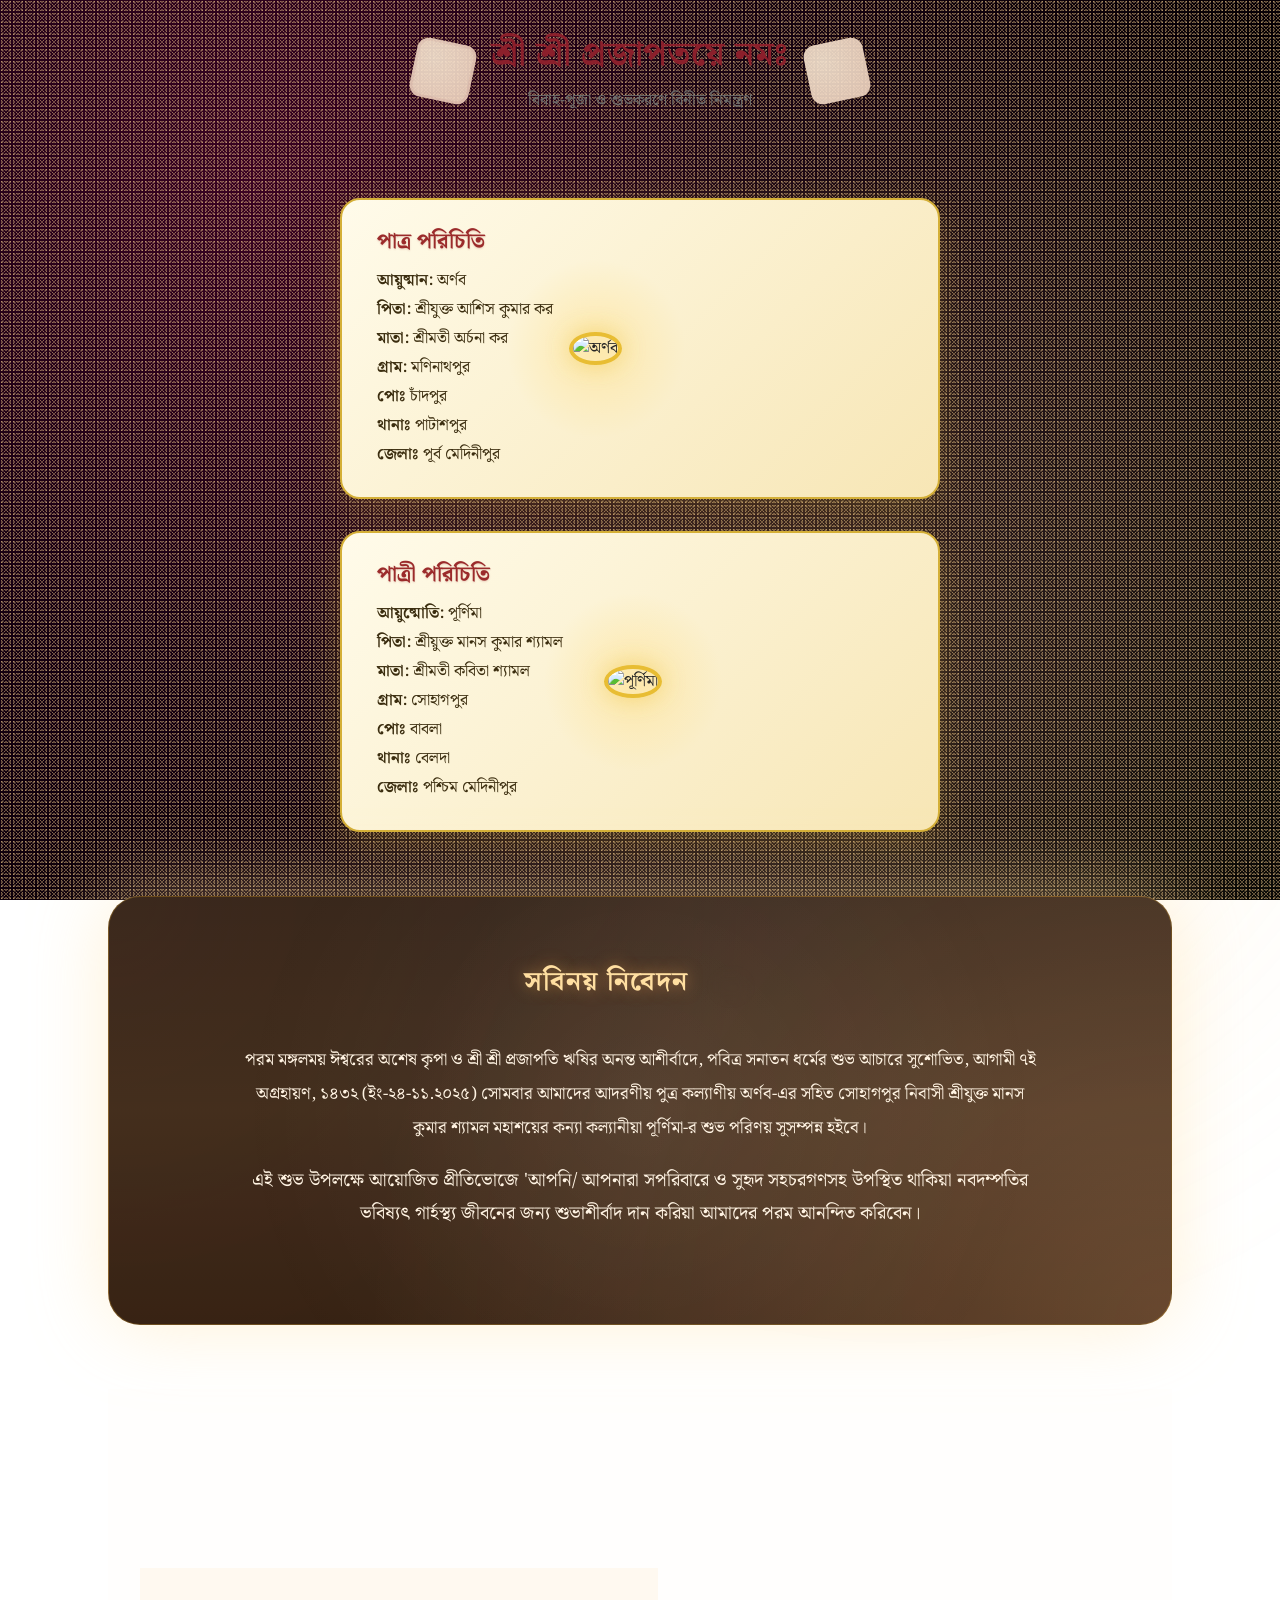
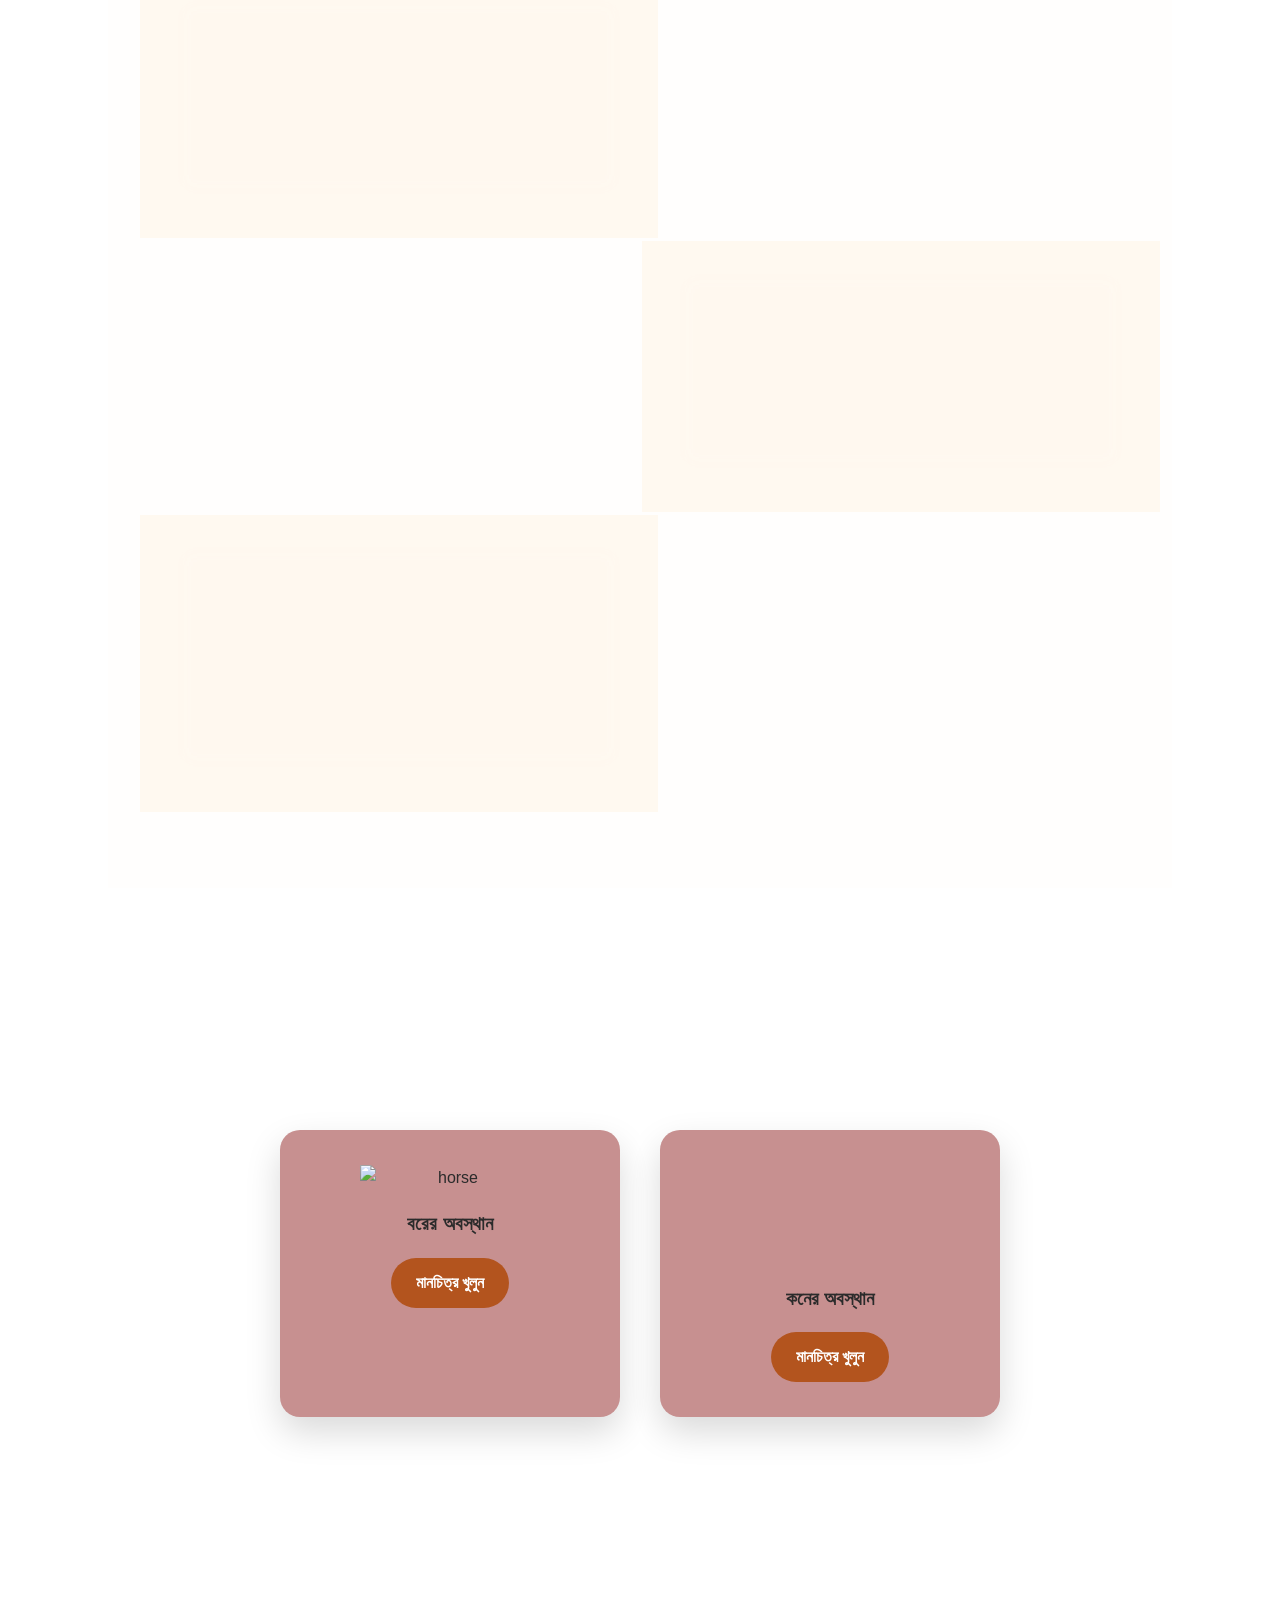
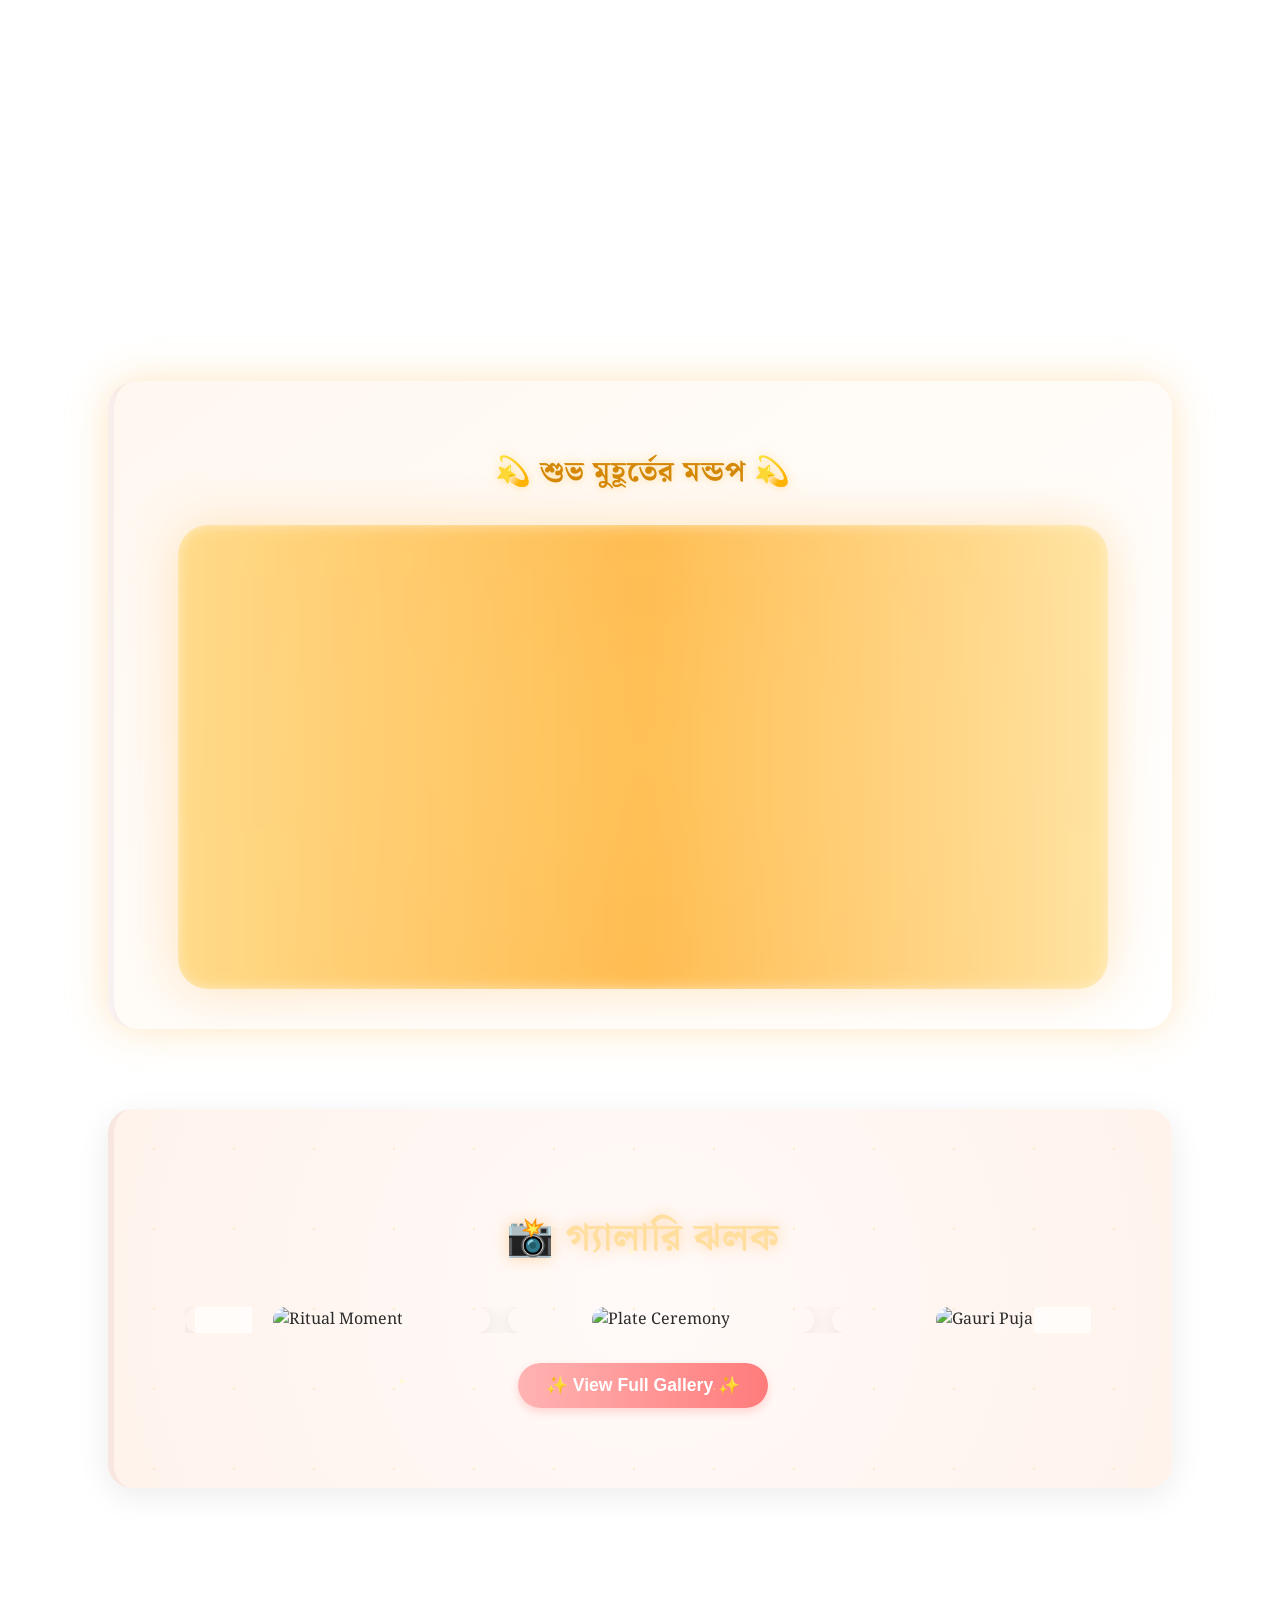
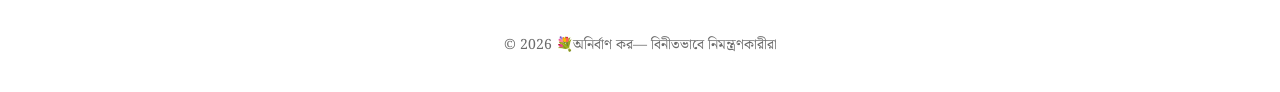
==== commit 0a8644aa: "final files3" ====
--- a/main.html
+++ b/main.html
@@ -27,7 +27,7 @@
       <!-- Groom -->
       <div class="person-card groom">
         <div class="person-photo">
-          <img src="assets/images/groom.jpeg" alt="অর্ণব">
+          <img src="https://res.cloudinary.com/dz6w3olo0/image/upload/v1763310272/groom_pt5vbk.jpg" alt="অর্ণব">
         </div>
         <div class="person-info">
           <h3>পাত্র পরিচিতি</h3>
@@ -44,7 +44,7 @@
       <!-- Bride -->
       <div class="person-card bride">
         <div class="person-photo">
-          <img src="assets/images/bride.jpg" alt="পূর্ণিমা">
+          <img src="https://res.cloudinary.com/dz6w3olo0/image/upload/v1763310298/bride_psdoic.jpg" alt="পূর্ণিমা">
         </div>
         <div class="person-info">
           <h3>পাত্রী পরিচিতি</h3>
@@ -141,7 +141,7 @@
     <div class="map-card groom-card fade-slide">
 
       <!-- add horse gif -->
-      <img src="assets/images/horse.gif" class="map-gif" alt="horse">
+      <img src="https://res.cloudinary.com/dz6w3olo0/image/upload/v1763309554/horse_miftlm.gif" class="map-gif" alt="horse">
 
       <h3>বরের অবস্থান</h3>
 
@@ -157,7 +157,7 @@
 
       <!-- add video -->
       <video class="map-video" autoplay loop muted playsinline>
-        <source src="assets/images/Wedding-Car.mp4" type="video/mp4">
+        <source src="https://res.cloudinary.com/dz6w3olo0/video/upload/v1763309515/Wedding-Car_i8c07s.mp4" type="video/mp4">
       </video>
     
       <h3>কনের অবস্থান</h3>
@@ -205,7 +205,7 @@
       <div class="video-frame">
         <div class="video-glow"></div>
         <video id="mandapVideo" class="mandap-clip" autoplay muted loop playsinline>
-          <source src="assets/images/mandap-video.mp4" type="video/mp4" />
+          <source src="https://res.cloudinary.com/dz6w3olo0/video/upload/v1763309557/mandap-video_kiatgj.mp4" type="video/mp4" />
           আপনার ব্রাউজার ভিডিও সমর্থন করে না।
         </video>
         <div class="video-overlay">
@@ -224,21 +224,21 @@
     
       <div class="gallery-wrapper">
         <div class="gallery-carousel">
-          <div class="gallery-item"><img src="assets/images/gallery/gallery1.jpg" alt="Ritual Moment"></div>
-          <div class="gallery-item"><img src="assets/images/gallery/gallery2.jpg" alt="Plate Ceremony"></div>
-          <div class="gallery-item"><img src="assets/images/gallery/gallery3.jpg" alt="Gauri Puja"></div>
-          <div class="gallery-item"><img src="assets/images/gallery/gallery5.jpg" alt="Betal Nuts"></div>
-          <div class="gallery-item"><img src="assets/images/gallery/gallery6.jpg" alt="Shagun Items"></div>
-          <div class="gallery-item"><img src="assets/images/gallery/gallery7.jpg" alt="Decoration"></div>
-          <div class="gallery-item"><img src="assets/images/gallery/gallery8.jpg" alt="Ganesh Sthapana"></div>
-          <div class="gallery-item"><img src="assets/images/gallery/gallery9.jpg" alt="Var Puja"></div>
-          <div class="gallery-item"><img src="assets/images/gallery/gallery10.jpg" alt="Aarti"></div>
-          <div class="gallery-item"><img src="assets/images/gallery/gallery11.jpg" alt="Haldi Moment"></div>
-          <div class="gallery-item"><img src="assets/images/gallery/gallery13.jpeg" alt="First Ride"></div>
-          <div class="gallery-item"><img src="assets/images/gallery/gallery14.jpeg" alt="Award Show"></div>
-          <div class="gallery-item"><img src="assets/images/gallery/gallery15.jpeg" alt="Ranaghati"></div>
-          <div class="gallery-item"><img src="assets/images/gallery/gallery16.jpeg" alt="2018 Eden Garden"></div>
-          <div class="gallery-item"><img src="assets/images/gallery/gallery17.jpeg" alt="Just Chill"></div>
+          <div class="gallery-item"><img src="https://res.cloudinary.com/dz6w3olo0/image/upload/v1763309739/gallery1_izrvm0.png" alt="Ritual Moment"></div>
+          <div class="gallery-item"><img src="https://res.cloudinary.com/dz6w3olo0/image/upload/v1763309734/gallery2_hqcr3i.webp" alt="Plate Ceremony"></div>
+          <div class="gallery-item"><img src="https://res.cloudinary.com/dz6w3olo0/image/upload/v1763309730/gallery3_k7fmgq.webp" alt="Gauri Puja"></div>
+          <div class="gallery-item"><img src="https://res.cloudinary.com/dz6w3olo0/image/upload/v1763309734/gallery5_ut9rus.avif" alt="Betal Nuts"></div>
+          <div class="gallery-item"><img src="https://res.cloudinary.com/dz6w3olo0/image/upload/v1763309732/gallery6_lydvjy.jpg" alt="Shagun Items"></div>
+          <div class="gallery-item"><img src="https://res.cloudinary.com/dz6w3olo0/image/upload/v1763309742/gallery7_wbqcii.jpg" alt="Decoration"></div>
+          <div class="gallery-item"><img src="https://res.cloudinary.com/dz6w3olo0/image/upload/v1763309738/gallery8_zrzlmc.jpg" alt="Ganesh Sthapana"></div>
+          <div class="gallery-item"><img src="https://res.cloudinary.com/dz6w3olo0/image/upload/v1763309738/gallery9_trsoom.jpg" alt="Var Puja"></div>
+          <div class="gallery-item"><img src="https://res.cloudinary.com/dz6w3olo0/image/upload/v1763309753/gallery10_rihtlx.jpg" alt="Aarti"></div>
+          <div class="gallery-item"><img src="https://res.cloudinary.com/dz6w3olo0/image/upload/v1763309735/gallery11_rc06oq.jpg" alt="Haldi Moment"></div>
+          <div class="gallery-item"><img src="https://res.cloudinary.com/dz6w3olo0/image/upload/v1763309741/gallery13_yyfdl3.jpg" alt="First Ride"></div>
+          <div class="gallery-item"><img src="https://res.cloudinary.com/dz6w3olo0/image/upload/v1763309747/gallery14_vgesad.jpg" alt="Award Show"></div>
+          <div class="gallery-item"><img src="https://res.cloudinary.com/dz6w3olo0/image/upload/v1763309750/gallery15_smy7c9.jpg" alt="Ranaghati"></div>
+          <div class="gallery-item"><img src="https://res.cloudinary.com/dz6w3olo0/image/upload/v1763309746/gallery16_hxklfq.jpg" alt="2018 Eden Garden"></div>
+          <div class="gallery-item"><img src="https://res.cloudinary.com/dz6w3olo0/image/upload/v1763309743/gallery17_gfcjdz.jpg" alt="Just Chill"></div>
         </div>
       
         <!-- Controls -->
